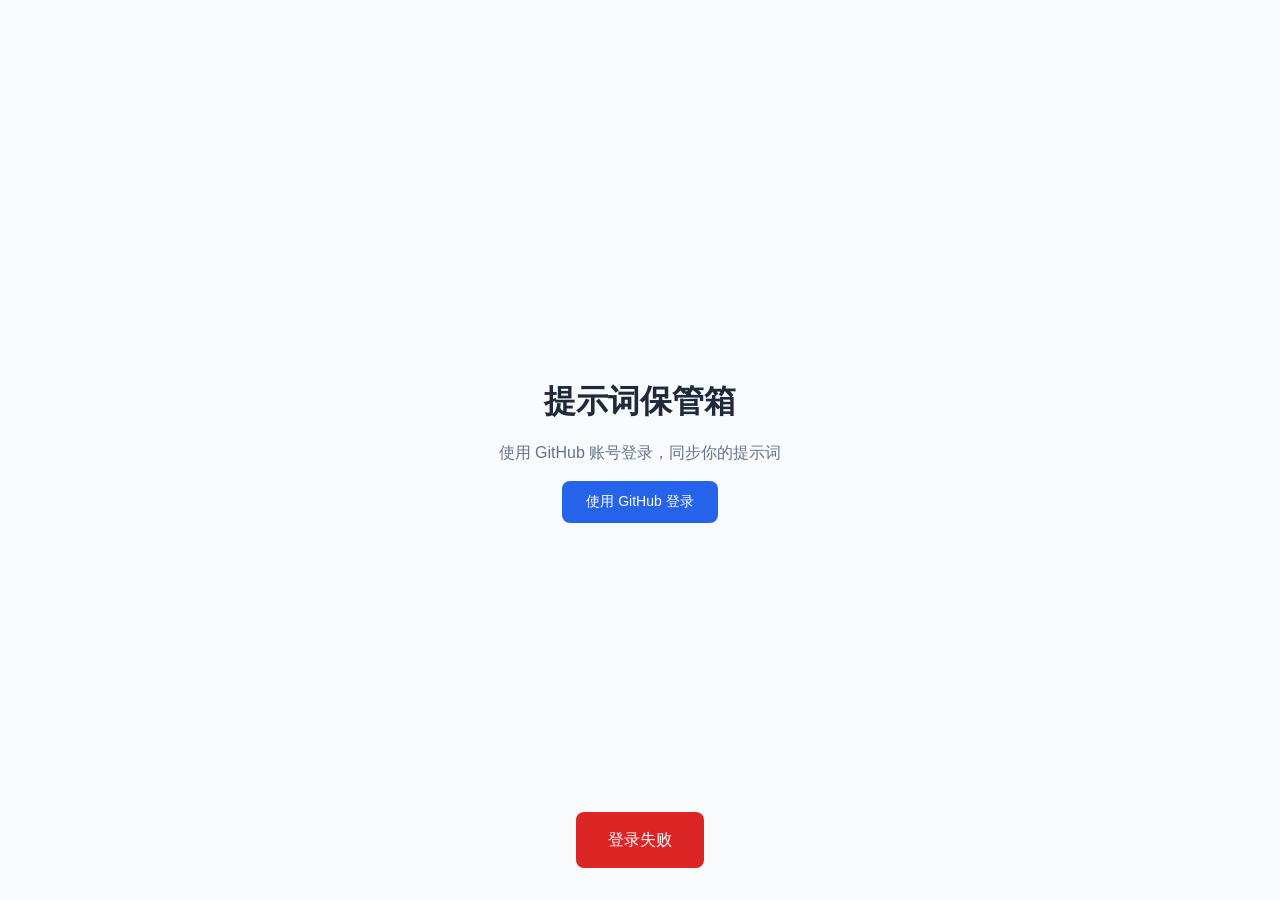
==== callback.html @ 9dc72fb9 "Move files to root for GitHub Pages" ====
<!DOCTYPE html>
<html lang="zh-CN">
<head>
    <meta charset="UTF-8">
    <meta http-equiv="refresh" content="0;url=index.html">
    <title>登录中...</title>
</head>
<body>
    <p>正在处理登录...</p>
    <script>
        const params = new URLSearchParams(window.location.search);
        const code = params.get('code');
        const state = params.get('state');
        window.location.href = 'index.html?code=' + code + '&state=' + state;
    </script>
</body>
</html>
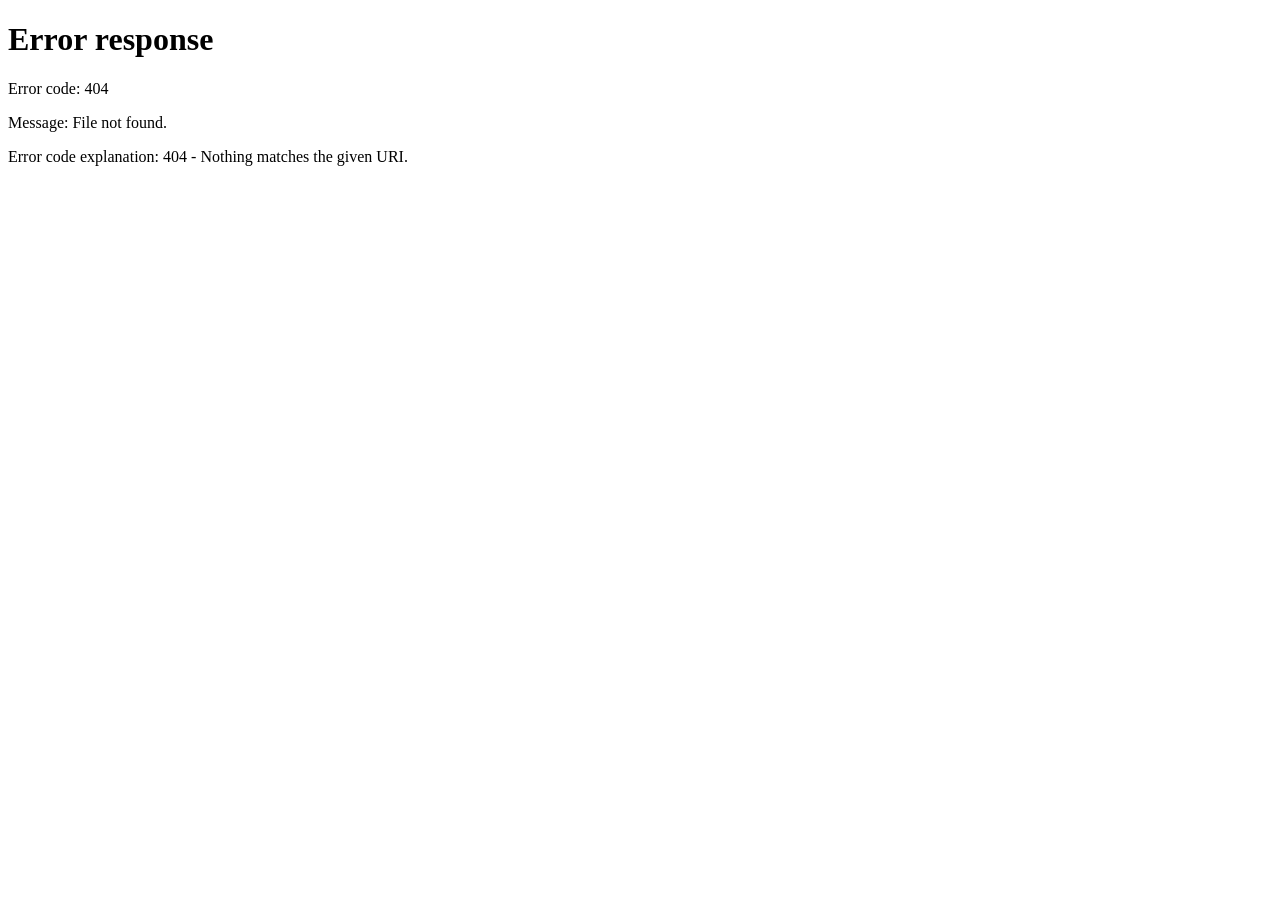
==== commit 7d650c6b: "Fix callback URL for GitHub Pages" ====
--- a/callback.html
+++ b/callback.html
@@ -11,7 +11,7 @@
         const params = new URLSearchParams(window.location.search);
         const code = params.get('code');
         const state = params.get('state');
-        window.location.href = 'index.html?code=' + code + '&state=' + state;
+        window.location.href = '/prompt-vault/index.html?code=' + code + '&state=' + state;
     </script>
 </body>
 </html>
